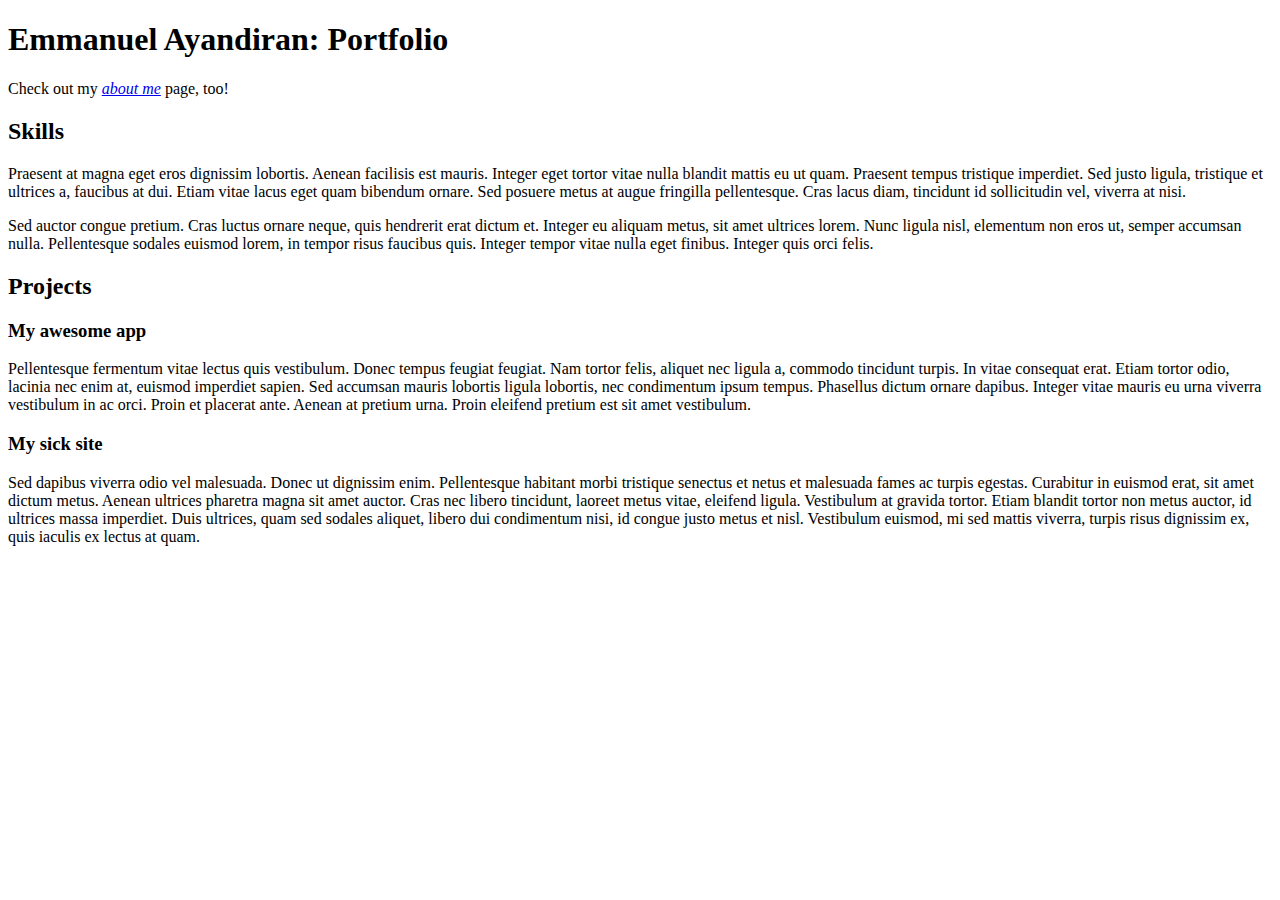
==== portfolio.html @ c5f35b2a "Updated names in portfolio" ====
<!DOCTYPE html>
<html lang="en">
  <head>
    <meta charset="UTF-8" />
    <meta name="viewport" content="width=device-width, initial-scale=1.0" />
    <link rel="stylesheet" href="./styles/main.css" />
    <title>Portfolio</title>
  </head>
  <body>
    <h1>Emmanuel Ayandiran: Portfolio</h1>

    <nav>
      <p>
        Check out my <a href="./index.html"><em>about me</em></a> page, too!
      </p>
    </nav>

    <section>
      <h2>Skills</h2>

      <p>
        Praesent at magna eget eros dignissim lobortis. Aenean facilisis est
        mauris. Integer eget tortor vitae nulla blandit mattis eu ut quam.
        Praesent tempus tristique imperdiet. Sed justo ligula, tristique et
        ultrices a, faucibus at dui. Etiam vitae lacus eget quam bibendum
        ornare. Sed posuere metus at augue fringilla pellentesque. Cras lacus
        diam, tincidunt id sollicitudin vel, viverra at nisi.
      </p>

      <p>
        Sed auctor congue pretium. Cras luctus ornare neque, quis hendrerit erat
        dictum et. Integer eu aliquam metus, sit amet ultrices lorem. Nunc
        ligula nisl, elementum non eros ut, semper accumsan nulla. Pellentesque
        sodales euismod lorem, in tempor risus faucibus quis. Integer tempor
        vitae nulla eget finibus. Integer quis orci felis.
      </p>
    </section>

    <section>
      <h2>Projects</h2>

      <div class="project">
        <h3>My awesome app</h3>

        <p>
          Pellentesque fermentum vitae lectus quis vestibulum. Donec tempus
          feugiat feugiat. Nam tortor felis, aliquet nec ligula a, commodo
          tincidunt turpis. In vitae consequat erat. Etiam tortor odio, lacinia
          nec enim at, euismod imperdiet sapien. Sed accumsan mauris lobortis
          ligula lobortis, nec condimentum ipsum tempus. Phasellus dictum ornare
          dapibus. Integer vitae mauris eu urna viverra vestibulum in ac orci.
          Proin et placerat ante. Aenean at pretium urna. Proin eleifend pretium
          est sit amet vestibulum.
        </p>
      </div>

      <div class="project">
        <h3>My sick site</h3>

        <p>
          Sed dapibus viverra odio vel malesuada. Donec ut dignissim enim.
          Pellentesque habitant morbi tristique senectus et netus et malesuada
          fames ac turpis egestas. Curabitur in euismod erat, sit amet dictum
          metus. Aenean ultrices pharetra magna sit amet auctor. Cras nec libero
          tincidunt, laoreet metus vitae, eleifend ligula. Vestibulum at gravida
          tortor. Etiam blandit tortor non metus auctor, id ultrices massa
          imperdiet. Duis ultrices, quam sed sodales aliquet, libero dui
          condimentum nisi, id congue justo metus et nisl. Vestibulum euismod,
          mi sed mattis viverra, turpis risus dignissim ex, quis iaculis ex
          lectus at quam.
        </p>
      </div>
    </section>
  </body>
</html>
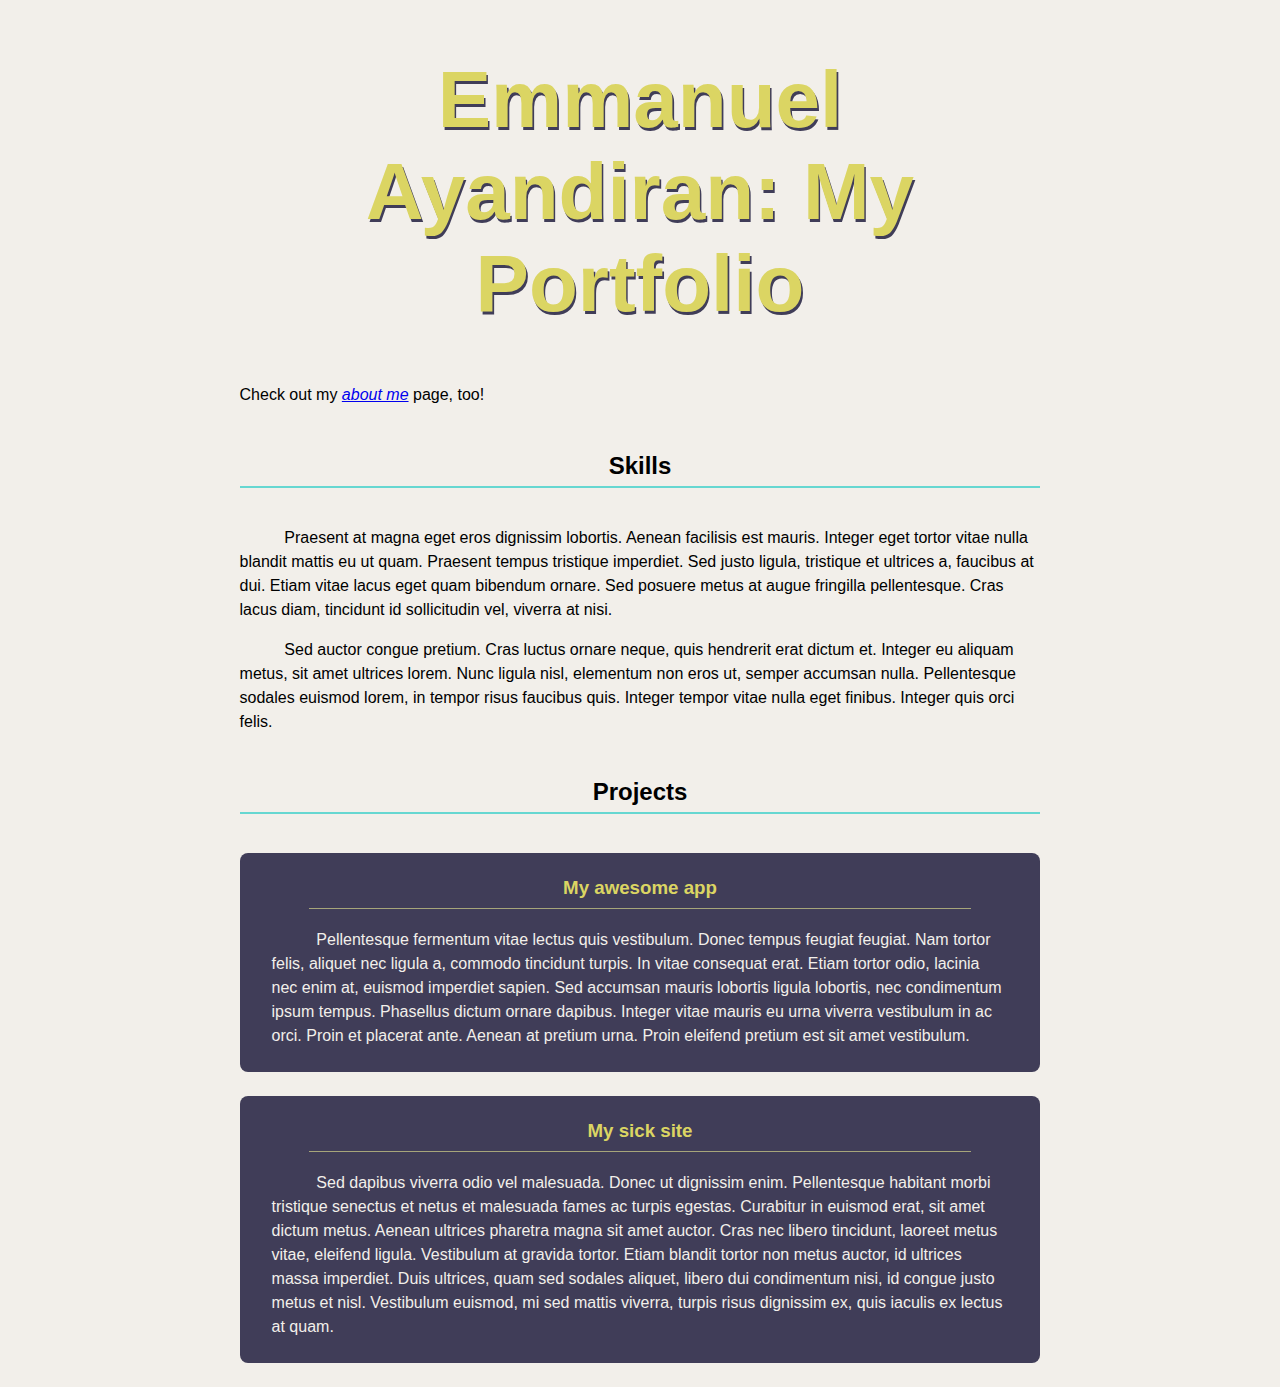
==== commit 6431db0a: "Modified text on portfolio page" ====
--- a/portfolio.html
+++ b/portfolio.html
@@ -7,7 +7,7 @@
     <title>Portfolio</title>
   </head>
   <body>
-    <h1>Emmanuel Ayandiran: Portfolio</h1>
+    <h1>Emmanuel Ayandiran: My Portfolio</h1>
 
     <nav>
       <p>
--- a/styles/main.css
+++ b/styles/main.css
@@ -0,0 +1,60 @@
+/*
+ * https://coolors.co/f2efea-fc7753-66d7d1-403d58-dbd56e
+ *
+ * #F2EFEA - Isabelline
+ * #FC7753 - Coral
+ * #66D7D1 - Tiffany Blue
+ * #403D58 - English Violet
+ * #DBD56E - Straw
+ */
+
+:root {
+    font-family: sans-serif;
+    background-color: #F2EFEA;
+    color: black;
+}
+
+body {
+    max-width: 90ch;
+    margin: 0 auto;
+    line-height: 1.5;
+}
+
+h1, h2, h3 {
+    text-align: center;
+    line-height: normal;
+}
+
+h1 {
+    font-size: 5em;
+    font-weight: 900;
+    text-shadow: 0.02em 0.04em #403D58;
+    color:  #DBD563;
+}
+
+h2 {
+    border-bottom: 0.1em solid #66D7D1;
+    padding: 0.25em;
+    margin: 1.6em 0;
+}
+
+section p {
+    text-indent: 2.8em;
+}
+
+.project {
+    background-color: #403D58;
+    color: #F2EFEA;
+    padding: 0.5em 2em;
+    border-radius: 0.5em;
+    margin-bottom: 1.5em;
+}
+
+.project h3 {
+    color: #DBD563;
+    margin-top: 1rem;
+    margin-left: 2em;
+    margin-right: 2em;
+    border-bottom: 0.1em solid #a6a57a;
+    padding-bottom: 0.5em;
+}
